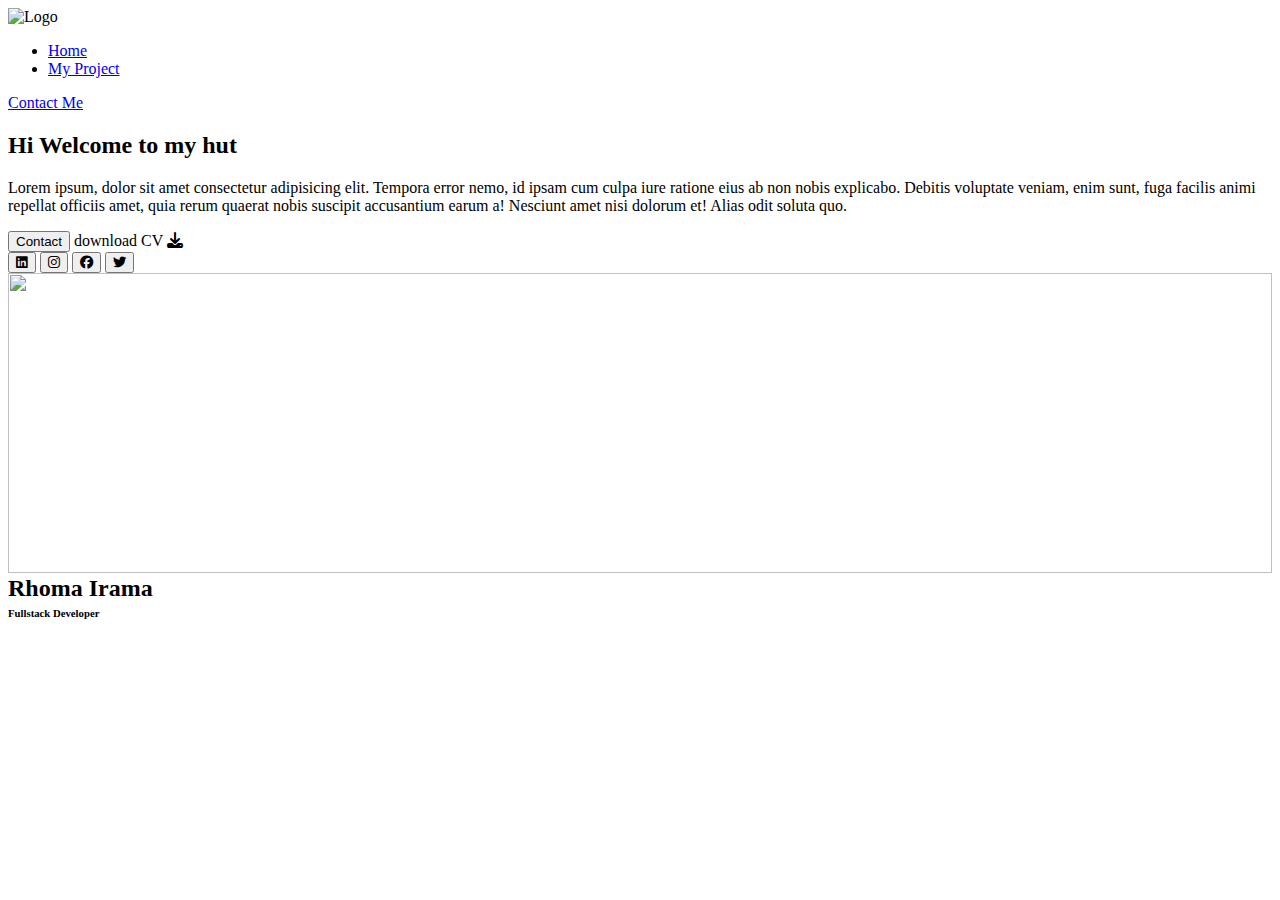
==== index.html @ 6939332e "initial" ====
<!DOCTYPE html>
<html>
  <head>
    <title>Day 4 Card</title>
    <link rel="stylesheet" href="./css/style.css" />
    <link rel="stylesheet" href="./css/navbar.css" />
    <link
      rel="stylesheet"
      href="https://cdnjs.cloudflare.com/ajax/libs/font-awesome/6.1.0/css/all.min.css"
    />
  </head>
  <body>
    <!-- Navbar -->
    <nav>
      <div class="nav-kiri">
        <img src="./img/logo.png" alt="Logo" />
        <ul>
          <li>
            <a href="/">Home</a>
          </li>
          <li>
            <a href="./my-project.html">My Project</a>
          </li>
        </ul>
      </div>
      <div class="nav-kanan">
        <a href="./contact.html">Contact Me</a>
      </div>
    </nav>
    <!-- Navbar -->

    <!-- Container -->
    <div class="container">
      <section>
        <div class="section-kiri">
          <div>
            <h2>Hi Welcome to my hut</h2>
            <p>
              Lorem ipsum, dolor sit amet consectetur adipisicing elit. Tempora
              error nemo, id ipsam cum culpa iure ratione eius ab non nobis
              explicabo. Debitis voluptate veniam, enim sunt, fuga facilis animi
              repellat officiis amet, quia rerum quaerat nobis suscipit
              accusantium earum a! Nesciunt amet nisi dolorum et! Alias odit
              soluta quo.
            </p>
          </div>
          <div class="button-contact">
            <button class="button">Contact</button>
            <a style="margin-top: 10px">
              download CV <i class="fa-solid fa-download"></i>
            </a>
          </div>
          <div class="button-group">
            <button class="button-item-group">
              <i class="fa-brands fa-linkedin"></i>
            </button>
            <button class="button-item-group">
              <i class="fa-brands fa-instagram"></i>
            </button>
            <button class="button-item-group">
              <i class="fa-brands fa-facebook"></i>
            </button>
            <button class="button-item-group">
              <i class="fa-brands fa-twitter"></i>
            </button>
          </div>
        </div>
        <div class="section-kanan">
          <div class="card-image">
            <img
              src="./img/42013-rhoma-irama-dan-soneta.jpg"
              alt=""
              width="100%"
              height="300px"
              class="image"
            />
            <h2 style="margin-top: -2px">Rhoma Irama</h2>
            <h6 style="margin-top: -15px">Fullstack Developer</h6>
          </div>
        </div>
      </section>
    </div>
    <!-- Container -->
  </body>
</html>
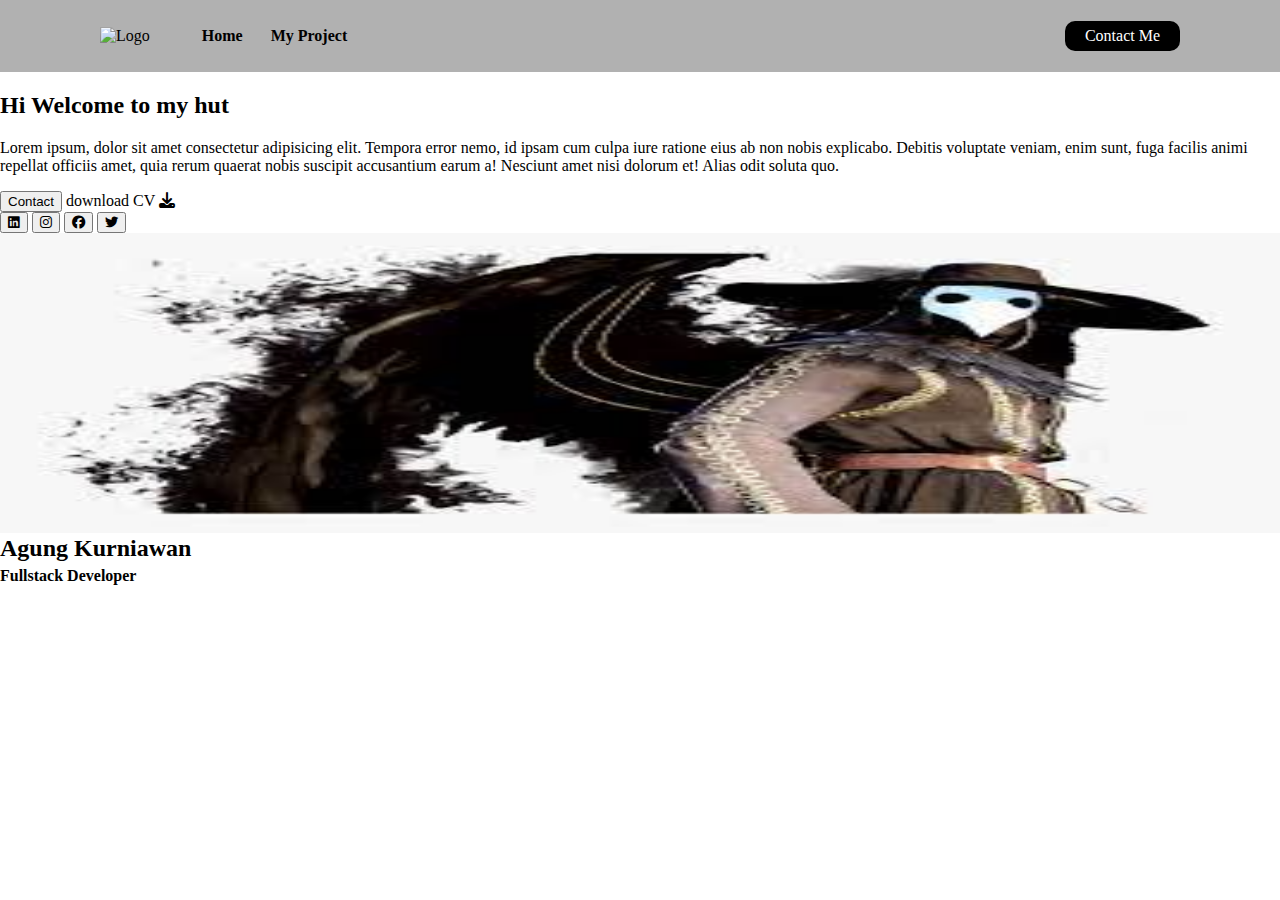
==== commit 155c5a52: "Day4" ====
--- a/index.html
+++ b/index.html
@@ -1,7 +1,7 @@
 <!DOCTYPE html>
 <html>
   <head>
-    <title>Day 4 Card</title>
+    <title>HOME</title>
     <link rel="stylesheet" href="./css/style.css" />
     <link rel="stylesheet" href="./css/navbar.css" />
     <link
@@ -16,10 +16,10 @@
         <img src="./img/logo.png" alt="Logo" />
         <ul>
           <li>
-            <a href="/">Home</a>
+            <a href="#">Home</a>
           </li>
           <li>
-            <a href="./my-project.html">My Project</a>
+            <a href="./blog.html">My Project</a>
           </li>
         </ul>
       </div>
@@ -50,32 +50,39 @@
               download CV <i class="fa-solid fa-download"></i>
             </a>
           </div>
-          <div class="button-group">
-            <button class="button-item-group">
-              <i class="fa-brands fa-linkedin"></i>
-            </button>
+          <div class="button-group"> 
+            <a href="https://www.linkedin.com">
+            <button class="button-item-group"> 
+              <i class="fa-brands fa-linkedin"></i> 
+            </button></a>
+
+            <a href="https://www.instagram.com">
             <button class="button-item-group">
               <i class="fa-brands fa-instagram"></i>
-            </button>
+            </button></a>
+
+            <a href="https://www.facebook.com">
             <button class="button-item-group">
               <i class="fa-brands fa-facebook"></i>
-            </button>
+            </button></a>
+
+            <a href="https://www.twitter.com">
             <button class="button-item-group">
               <i class="fa-brands fa-twitter"></i>
-            </button>
+            </button></a>
           </div>
         </div>
         <div class="section-kanan">
           <div class="card-image">
             <img
-              src="./img/42013-rhoma-irama-dan-soneta.jpg"
+              src="./img/images.jfif"
               alt=""
               width="100%"
               height="300px"
               class="image"
             />
-            <h2 style="margin-top: -2px">Rhoma Irama</h2>
-            <h6 style="margin-top: -15px">Fullstack Developer</h6>
+            <h2 style="margin-top: -2px">Agung Kurniawan</h2>
+            <h4 style="margin-top: -15px">Fullstack Developer</h4>
           </div>
         </div>
       </section>
--- a/css/navbar.css
+++ b/css/navbar.css
@@ -0,0 +1,47 @@
+body {
+  margin: 0px;
+}
+nav {
+  background-color: rgb(177, 177, 177);
+  display: flex;
+  height: 8vh;
+}
+
+/* Nav Kiri */
+.nav-kiri {
+  display: flex;
+  flex: 50%;
+  padding-left: 100px;
+  align-items: center;
+}
+nav .nav-kiri li {
+  display: inline;
+}
+nav .nav-kiri a {
+  text-decoration: none;
+  padding: 12px;
+  color: black;
+  font-weight: bold;
+}
+nav .nav-kiri a:hover {
+  color: rgb(80, 107, 128);
+  font-size: 16px;
+}
+/* Nav Kiri */
+
+/* Nav Kanan */
+.nav-kanan {
+  display: flex;
+  flex: 50%;
+  align-items: center;
+  justify-content: flex-end;
+  padding-right: 100px;
+}
+nav .nav-kanan a {
+  background-color: black;
+  color: white;
+  text-decoration: none;
+  padding: 6px 20px;
+  border-radius: 10px;
+}
+/* Nav Kanan */
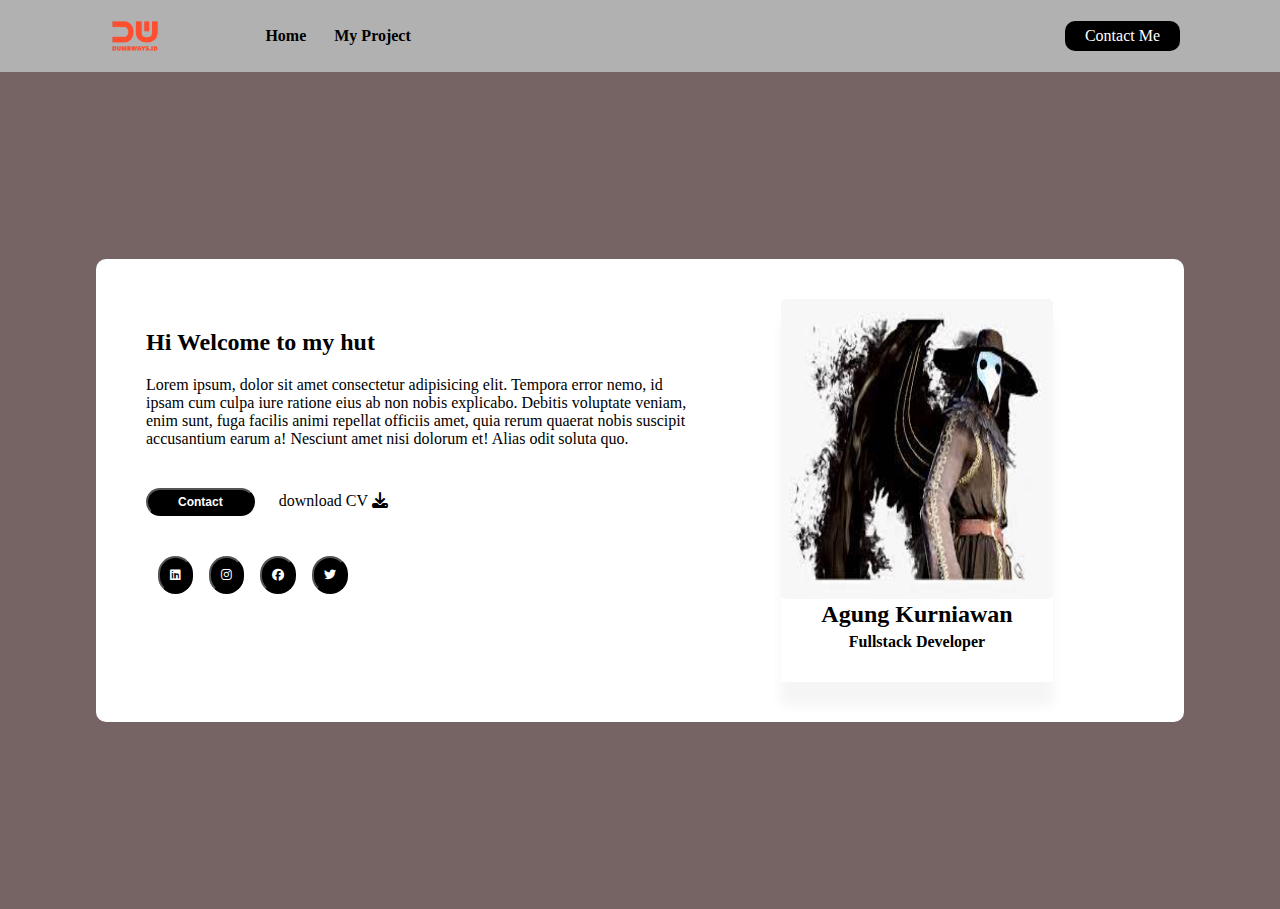
==== commit bfaefac1: "Day4" ====
--- a/index.html
+++ b/index.html
@@ -13,7 +13,7 @@
     <!-- Navbar -->
     <nav>
       <div class="nav-kiri">
-        <img src="./img/logo.png" alt="Logo" />
+        <img src="./img/gambar.jpg" class="imglogo"  alt="Logo" />
         <ul>
           <li>
             <a href="#">Home</a>
--- a/css/style.css
+++ b/css/style.css
@@ -0,0 +1,65 @@
+body {
+  margin: 0px;
+  background-color: rgb(118, 99, 99);
+}
+
+/* Container */
+.container {
+  height: 93vh;
+  display: flex;
+  justify-content: center;
+  align-items: center;
+}
+.container section {
+  background-color: white;
+  border-radius: 10px;
+  display: flex;
+  width: 85%;
+}
+section .section-kiri {
+  padding: 50px;
+  flex: 60%;
+}
+section .section-kanan {
+  padding: 40px;
+  flex: 40%;
+}
+/* Container */
+
+/* Button */
+.button-contact {
+  margin-top: 40px;
+}
+.button {
+  margin-right: 20px;
+  background-color: black;
+  border-radius: 20px;
+  font-weight: bold;
+  color: white;
+  padding: 5px 30px;
+  text-align: center;
+  font-size: 12px;
+}
+.button-group {
+  margin-top: 40px;
+}
+.button-item-group {
+  background-color: black;
+  margin-left: 12px;
+  border-radius: 25px;
+  color: white;
+  padding: 10px 10px;
+  font-size: 12px;
+  cursor: pointer;
+}
+/* Button */
+
+.card-image {
+  padding-bottom: 10px;
+  text-align: center;
+  width: 75%;
+  box-shadow: 0px 24px 12px whitesmoke;
+}
+.image {
+  border-radius: 5px;
+}
--- a/css/navbar.css
+++ b/css/navbar.css
@@ -27,6 +27,10 @@
   color: rgb(80, 107, 128);
   font-size: 16px;
 }
+.imglogo {
+  width: 13%;
+  margin-right: 8%;
+}
 /* Nav Kiri */
 
 /* Nav Kanan */
